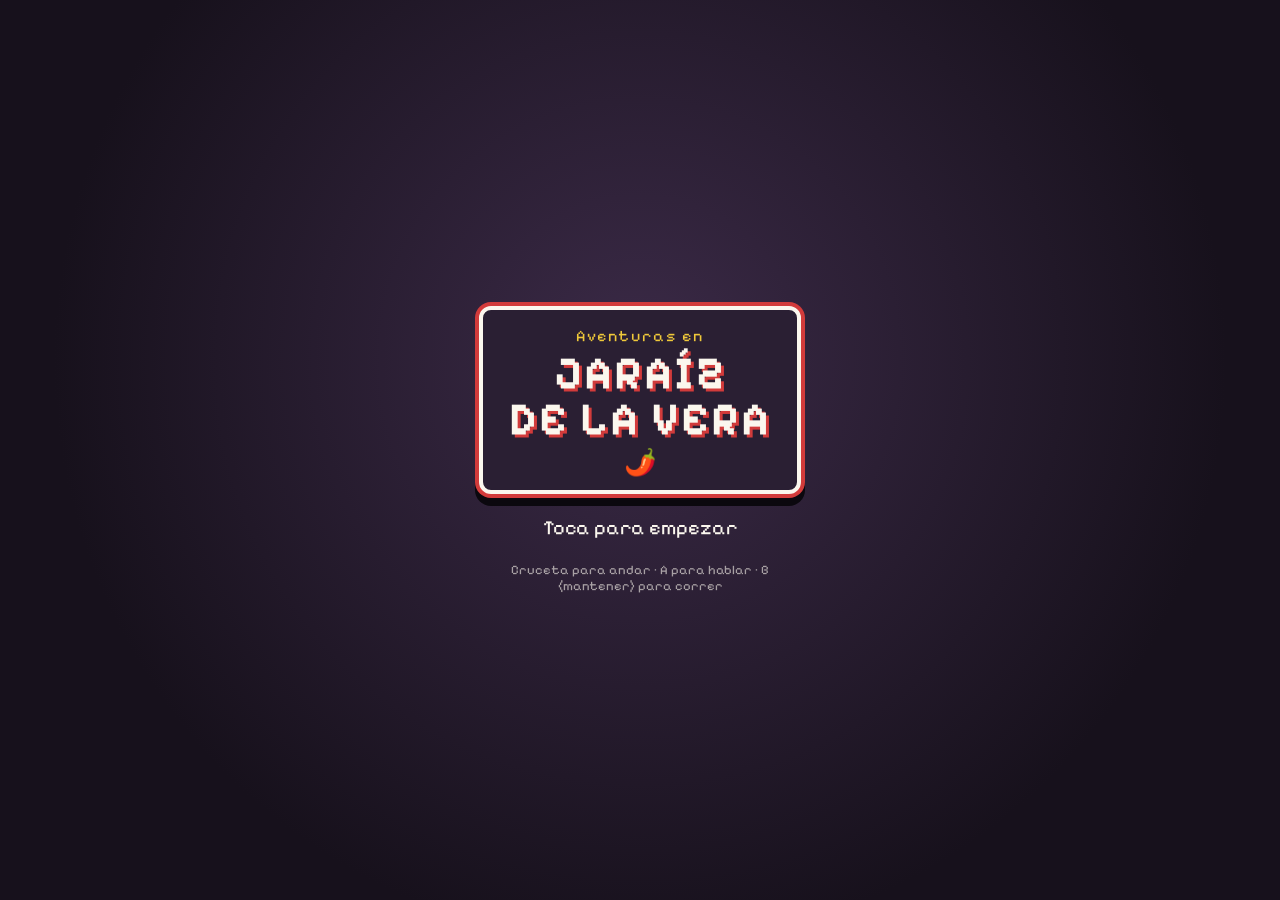
==== index.html @ 76b3c6b1 "Primera versión jugable: pueblo, interiores, personajes y controles táctiles Co-Authored-By: Claude " ====
<!doctype html>
<html lang="es">
<head>
  <meta charset="utf-8">
  <meta name="viewport" content="width=device-width, initial-scale=1, maximum-scale=1, user-scalable=no, viewport-fit=cover">
  <meta name="theme-color" content="#231a2b">
  <meta name="apple-mobile-web-app-capable" content="yes">
  <meta name="mobile-web-app-capable" content="yes">
  <meta name="apple-mobile-web-app-status-bar-style" content="black-translucent">
  <meta name="apple-mobile-web-app-title" content="Jaraíz RPG">
  <title>Jaraíz RPG</title>
  <link rel="manifest" href="manifest.json">
  <link rel="icon" href="icon.svg" type="image/svg+xml">
  <link rel="apple-touch-icon" href="icon.png">
  <link rel="preconnect" href="https://fonts.googleapis.com">
  <link rel="preconnect" href="https://fonts.gstatic.com" crossorigin>
  <link href="https://fonts.googleapis.com/css2?family=Pixelify+Sans:wght@400;600&display=swap" rel="stylesheet">
  <link rel="stylesheet" href="css/style.css">
</head>
<body>
  <div id="app">
    <div id="screen">
      <canvas id="game"></canvas>
      <div id="banner"></div>
      <div id="dialog" hidden>
        <div id="dialog-name" hidden></div>
        <div id="dialog-text"></div>
        <div id="dialog-arrow">▼</div>
      </div>
      <div id="fade"></div>
      <div id="title">
        <div class="title-box">
          <div class="title-small">Aventuras en</div>
          <h1>JARAÍZ<br>DE LA VERA</h1>
          <div class="title-pepper">🌶️</div>
        </div>
        <div id="title-start" class="blink">Cargando…</div>
        <div class="title-help">Cruceta para andar · A para hablar · B (mantener) para correr</div>
      </div>
    </div>
    <div id="pad">
      <div id="dpad" aria-label="Cruceta">
        <div class="arm up"></div><div class="arm down"></div><div class="arm left"></div><div class="arm right"></div><div class="hub"></div>
      </div>
      <div id="ab">
        <button id="btnB" aria-label="B">B</button>
        <button id="btnA" aria-label="A">A</button>
      </div>
    </div>
  </div>
  <script type="module" src="js/game.js"></script>
</body>
</html>
---- css/style.css ----
:root {
  --body: #231a2b;
  --body-2: #2f2439;
  --ink: #1d1520;
  --paper: #fbf7ee;
  --accent: #d23b3b;
  --accent-2: #a82c2c;
  --pad: #16111b;
  --font: 'Pixelify Sans', ui-monospace, monospace;
}
* { box-sizing: border-box; -webkit-tap-highlight-color: transparent; }
html, body { margin: 0; height: 100%; background: var(--body); overflow: hidden; overscroll-behavior: none; }
body { font-family: var(--font); color: var(--paper); touch-action: none; user-select: none; -webkit-user-select: none; -webkit-touch-callout: none; }

#app { position: fixed; inset: 0; display: flex; flex-direction: column; padding: env(safe-area-inset-top) env(safe-area-inset-right) env(safe-area-inset-bottom) env(safe-area-inset-left); }
#screen { position: relative; flex: 1; min-height: 0; overflow: hidden; background: #141018; }
#game { display: block; image-rendering: pixelated; image-rendering: crisp-edges; }

/* ---------- mandos (vertical: debajo de la pantalla, estilo consola) ---------- */
#pad { flex: 0 0 auto; height: min(38vh, 250px); display: flex; align-items: center; justify-content: space-between; padding: 0 max(22px, 6vw); background: linear-gradient(var(--body-2), var(--body)); border-top: 3px solid #120d16; }
#dpad { position: relative; width: 150px; height: 150px; touch-action: none; }
#dpad .arm, #dpad .hub { position: absolute; background: var(--pad); box-shadow: 0 4px 0 #07050a; }
#dpad .up, #dpad .down { left: 50px; width: 50px; height: 52px; }
#dpad .left, #dpad .right { top: 50px; width: 52px; height: 50px; }
#dpad .up { top: 0; border-radius: 8px 8px 0 0; } #dpad .down { bottom: 0; border-radius: 0 0 8px 8px; }
#dpad .left { left: 0; border-radius: 8px 0 0 8px; } #dpad .right { right: 0; border-radius: 0 8px 8px 0; }
#dpad .hub { left: 48px; top: 48px; width: 54px; height: 54px; box-shadow: none; }
#dpad .arm::after { content: ''; position: absolute; left: 50%; top: 50%; width: 0; height: 0; border: 8px solid transparent; transform: translate(-50%, -50%); }
#dpad .up::after { border-bottom-color: #4a3f55; margin-top: -4px; } #dpad .down::after { border-top-color: #4a3f55; margin-top: 4px; }
#dpad .left::after { border-right-color: #4a3f55; margin-left: -4px; } #dpad .right::after { border-left-color: #4a3f55; margin-left: 4px; }
#dpad[data-dir="up"] .up, #dpad[data-dir="down"] .down, #dpad[data-dir="left"] .left, #dpad[data-dir="right"] .right { background: #3a2f45; transform: translateY(2px); box-shadow: 0 2px 0 #07050a; }

#ab { display: flex; gap: 18px; align-items: center; transform: rotate(-18deg); }
#ab button { width: 70px; height: 70px; border-radius: 50%; border: 0; background: var(--accent); color: #ffe3dc; font: 600 26px var(--font); box-shadow: 0 5px 0 var(--accent-2), 0 7px 10px rgba(0,0,0,.4); touch-action: none; cursor: pointer; }
#btnB { margin-top: 44px; }
#ab button.on { transform: translateY(3px); box-shadow: 0 2px 0 var(--accent-2); background: #e2504a; }

/* ---------- horizontal: los mandos flotan sobre la pantalla ---------- */
@media (orientation: landscape) {
  #pad { position: absolute; inset: auto 0 0 0; height: 100%; background: none; border: 0; pointer-events: none; align-items: flex-end; padding: 0 max(24px, env(safe-area-inset-right)) 24px max(24px, env(safe-area-inset-left)); }
  #dpad, #ab { pointer-events: auto; opacity: .72; }
  #dpad { width: 130px; height: 130px; }
  #dpad .up, #dpad .down { left: 43px; width: 44px; height: 45px; }
  #dpad .left, #dpad .right { top: 43px; width: 45px; height: 44px; }
  #dpad .hub { left: 42px; top: 42px; width: 46px; height: 46px; }
  #ab button { width: 60px; height: 60px; font-size: 22px; }
}
@media (orientation: landscape) { #dialog { left: 210px; right: 210px; } }
/* ordenador con teclado: sin mandos */
@media (pointer: fine) and (orientation: landscape) { #pad { display: none; } #dialog { left: 10px; right: 10px; } }

/* ---------- cuadro de diálogo ---------- */
#dialog { position: absolute; left: 10px; right: 10px; bottom: 10px; min-height: 92px; max-width: 720px; margin: 0 auto; background: var(--paper); color: var(--ink); border: 4px solid var(--ink); border-radius: 10px; box-shadow: inset 0 0 0 3px #d8cbb0, 0 4px 0 rgba(0,0,0,.35); padding: 16px 18px 14px; font-size: 19px; line-height: 1.3; }
#dialog[hidden] { display: none; }
#dialog-name { position: absolute; top: -16px; left: 14px; background: var(--accent); color: #fff; border: 3px solid var(--ink); border-radius: 6px; padding: 1px 10px; font-size: 15px; font-weight: 600; }
#dialog-text { white-space: pre-wrap; min-height: 50px; }
#dialog-arrow { position: absolute; right: 14px; bottom: 6px; font-size: 14px; color: var(--accent); opacity: 0; }
#dialog.done #dialog-arrow { opacity: 1; animation: bob .6s steps(2) infinite; }
@keyframes bob { 50% { transform: translateY(3px); } }

/* ---------- cartel con el nombre del sitio ---------- */
#banner { position: absolute; top: 10px; left: 10px; background: var(--paper); color: var(--ink); border: 3px solid var(--ink); border-radius: 6px; padding: 6px 12px; font-size: 16px; font-weight: 600; transform: translateY(-80px); pointer-events: none; }
#banner.show { animation: banner 2.6s ease both; }
@keyframes banner { 0% { transform: translateY(-80px); } 12%, 82% { transform: translateY(0); } 100% { transform: translateY(-80px); } }

#fade { position: absolute; inset: 0; background: #000; opacity: 0; pointer-events: none; }

/* ---------- portada ---------- */
#title { position: absolute; inset: 0; display: flex; flex-direction: column; align-items: center; justify-content: center; gap: 22px; background: radial-gradient(circle at 50% 40%, #3b2a47, #17111c 70%); text-align: center; padding: 20px; z-index: 5; transition: opacity .5s; cursor: pointer; }
#title.hide { opacity: 0; pointer-events: none; }
.title-box { border: 4px solid var(--paper); border-radius: 12px; padding: 16px 26px 12px; box-shadow: 0 0 0 4px var(--accent), 0 8px 0 4px #0b080e; background: #2a1f33; }
.title-small { font-size: 16px; letter-spacing: 2px; color: #f0c93a; }
#title h1 { margin: 6px 0 4px; font-size: clamp(30px, 9vw, 46px); line-height: 1; letter-spacing: 2px; text-shadow: 3px 3px 0 var(--accent); }
.title-pepper { font-size: 26px; }
#title-start { font-size: 20px; }
.title-help { font-size: 13px; opacity: .6; max-width: 280px; }
.blink { animation: blink 1.1s steps(2) infinite; }
@keyframes blink { 50% { opacity: 0; } }
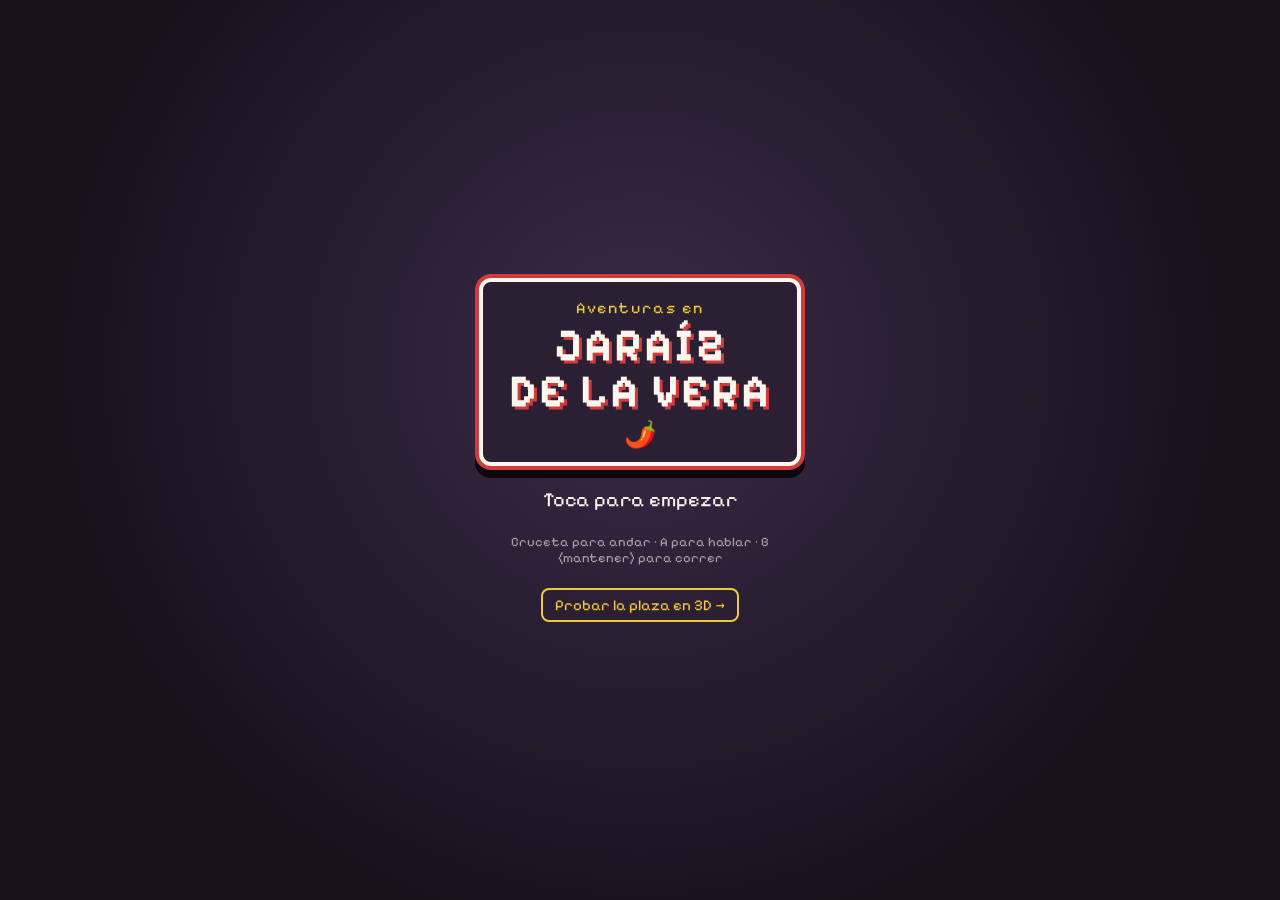
==== commit 757cedfe: "Versión 3D: Plaza de Jaraíz y Pub Calisay Co-Authored-By: Claude Opus 5.5 <noreply@anthropic.com> Cl" ====
--- a/index.html
+++ b/index.html
@@ -36,6 +36,7 @@
         </div>
         <div id="title-start" class="blink">Cargando…</div>
         <div class="title-help">Cruceta para andar · A para hablar · B (mantener) para correr</div>
+        <a class="title-3d" href="3d/" onpointerdown="event.stopPropagation()">Probar la plaza en 3D →</a>
       </div>
     </div>
     <div id="pad">
--- a/css/style.css
+++ b/css/style.css
@@ -76,3 +76,5 @@
 .title-help { font-size: 13px; opacity: .6; max-width: 280px; }
 .blink { animation: blink 1.1s steps(2) infinite; }
 @keyframes blink { 50% { opacity: 0; } }
+
+.title-3d { color: #f0c93a; font-size: 15px; text-decoration: none; border: 2px solid #f0c93a; border-radius: 8px; padding: 6px 12px; }
